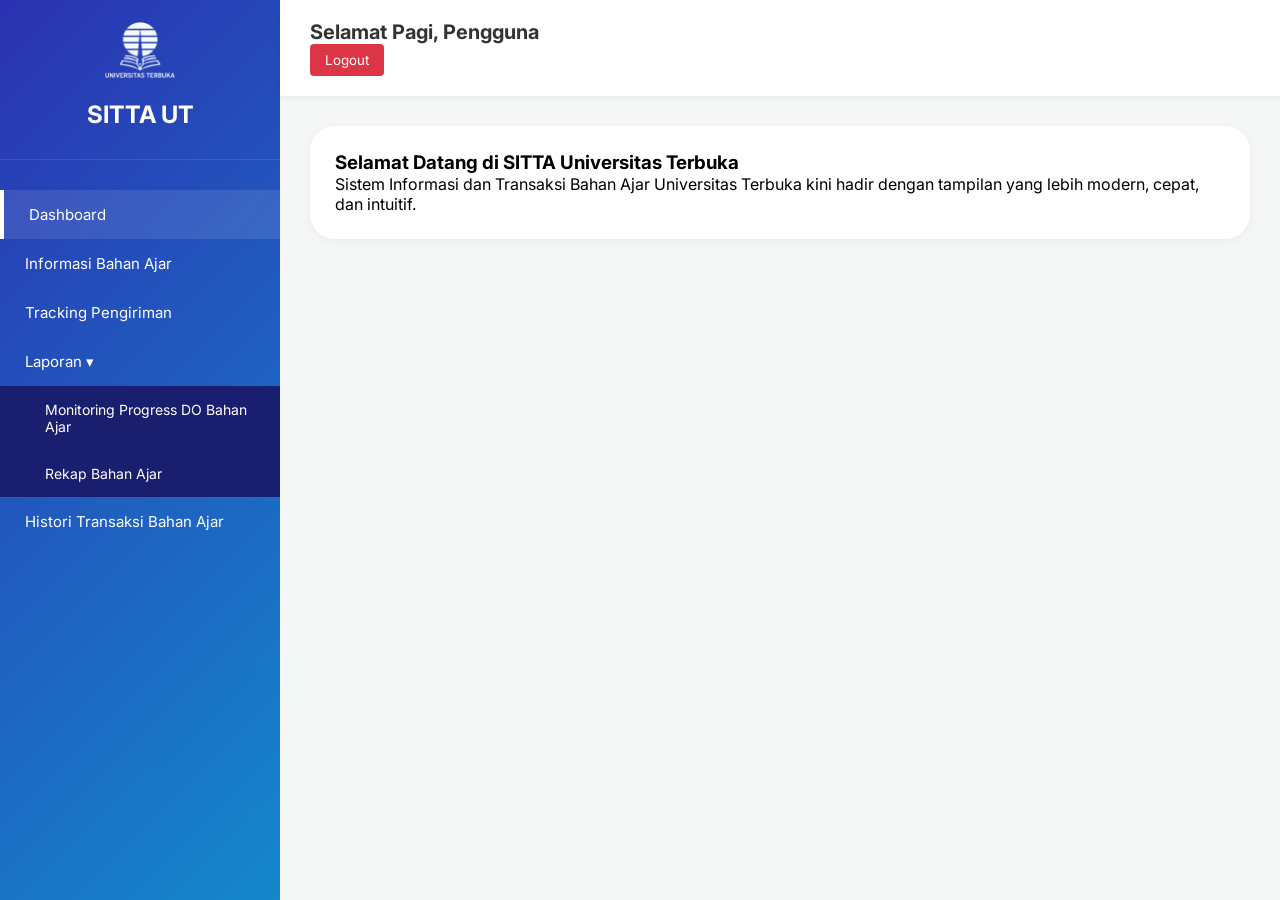
==== dashboard.html @ e6acb8a3 "Upload SITTA" ====
<!doctype html>
<html lang="en">
  <head>
    <meta charset="UTF-8" />
    <meta name="viewport" content="width=device-width, initial-scale=1.0" />
    <title>Dashboard SITTA</title>
    <link rel="preconnect" href="https://fonts.googleapis.com" />
    <link rel="preconnect" href="https://fonts.gstatic.com" crossorigin />
    <link
      href="https://fonts.googleapis.com/css2?family=Inter:wght@400;500;600;700&display=swap"
      rel="stylesheet"
    />
    <link rel="stylesheet" href="css/style.css" />
  </head>
  <body>
    <!-- Pembungkus Utama -->
    <div class="dashboard-layout">
      <!-- Left Content  -->
      <aside class="sidebar">
        <img src="img/logo-ut.png" alt="Logo UT" class="logodash" />
        <h2 class="brand-logo">SITTA UT</h2>

        <ul class="nav-menu">
          <li><a href="dashboard.html" class="active">Dashboard</a></li>
          <li>
            <a href="stok.html" class="bahan-ajar">Informasi Bahan Ajar</a>
          </li>
          <li>
            <a href="tracking.html" class="tracking">Tracking Pengiriman</a>
          </li>
          <!-- Menu Laporan dan Sub Menu -->
          <li class="lap-submenu">
            <a href="#">Laporan ▾</a>
            <ul class="sub-menu">
              <li><a href="#">Monitoring Progress DO Bahan Ajar</a></li>
              <li><a href="#">Rekap Bahan Ajar</a></li>
            </ul>
          </li>

          <li>
            <a href="#" class="histori-transaksi"
              >Histori Transaksi Bahan Ajar</a
            >
          </li>
        </ul>
      </aside>
      <!-- Right Content -->
      <main class="main-content">
        <!-- Header Greeting -->
        <header class="greeting">
          <h2 id="teks-greeting">Sapaan...</h2>
          <button id="btn-logout" class="btn-logout">Logout</button>
        </header>

        <!-- Area Utama Penampilan -->
        <section class="content-area">
          <div class="card">
            <h3>Selamat Datang di SITTA Universitas Terbuka</h3>
            <p>
              Sistem Informasi dan Transaksi Bahan Ajar Universitas Terbuka kini
              hadir dengan tampilan yang lebih modern, cepat, dan intuitif.
            </p>
          </div>
        </section>
      </main>
    </div>
    <script src="/js/script.js"></script>
  </body>
</html>
---- css/style.css ----
* {
  margin: 0;
  padding: 0;
  box-sizing: border-box;
  font-family: "Inter", sans-serif;
}

.split-container {
  display: flex;
  height: 100vh;
}

.left-panel {
  flex: 1;
  background: linear-gradient(135deg, #2b32b2, #1488cc);
  color: white;
  display: flex;
  align-items: center;
  padding: 50px;
  position: relative;
}

.logo-ut {
  max-width: 150px;
  margin-bottom: 20px;
}
.main-title {
  font-size: 48px;
  margin-bottom: 20px;
}
.description {
  font-size: 16px;
  line-height: 1.5;
  opacity: 0.9;
}
.copyright {
  position: absolute;
  bottom: 30px;
  font-size: 14px;
  opacity: 0.7;
}

.right-panel {
  flex: 1;
  background-color: white;
  display: flex;
  justify-content: center;
  align-items: center;
}

.form-wrapper {
  width: 100%;
  max-width: 400px;
  padding: 20px;
}
.brand-text {
  font-size: 24px;
  margin-bottom: 40px;
  color: #111;
}
.welcome-text {
  margin-bottom: 30px;
}
.welcome-text h3 {
  font-size: 28px;
  margin-bottom: 5px;
  color: #111;
}
.welcome-text p {
  font-size: 14px;
  color: #666;
}
.welcome-text a,
.forgot-wrapper a {
  color: #2b32b2;
  font-weight: bold;
  text-decoration: none;
}
.forgot-wrapper {
  margin-top: 20px;
  text-align: center;
  font-size: 14px;
  color: #666;
}

input[type="email"],
input[type="password"] {
  width: 100%;
  padding: 15px 0;
  margin-bottom: 25px;
  border: none;
  border-bottom: 1px solid #ccc;
  outline: none;
  font-size: 14px;
  transition: border-color 0.3s;
}
input:focus {
  border-bottom: 2px solid #1488cc;
}

.btn-dark {
  width: 100%;
  padding: 15px;
  background-color: #1a1a1a;
  color: white;
  border: none;
  border-radius: 6px;
  font-size: 14px;
  font-weight: bold;
  cursor: pointer;
}

.modal-reset {
  display: none;
  position: fixed;
  top: 0;
  left: 0;
  width: 100%;
  height: 100%;
  background-color: rgba(0, 0, 0, 0.6);
  justify-content: center;
  align-items: center;
  z-index: 1000;
}

.reset-content {
  background: white;
  padding: 30px;
  border-radius: 8px;
  width: 350px;
  position: relative;
  text-align: center;
}

.reset-content h3 {
  margin-bottom: 10px;
}
.reset-content p {
  font-size: 14px;
  color: #666;
  margin-bottom: 20px;
}
.close-btn {
  position: absolute;
  top: 10px;
  right: 15px;
  font-size: 24px;
  cursor: pointer;
  color: #999;
}

.dashboard-layout {
  display: flex;
  height: 100vh;
  background-color: #f4f7f6;
}

.sidebar {
  width: 280px;
  background: linear-gradient(135deg, #2b32b2, #1488cc);
  color: white;
  padding: 20px 0;
}

.brand-logo {
  text-align: center;
  font-size: 24px;
  margin-bottom: 30px;
  padding-bottom: 30px;
  border-bottom: 1px solid rgba(255, 255, 255, 0.1);
}

.nav-menu {
  list-style: none;
}
.nav-menu li a {
  display: block;
  padding: 15px 25px;
  color: white;
  text-decoration: none;
  font-size: 15px;
  transition: 0.3s;
}

.nav-menu li a:hover,
.nav-menu li a.active {
  background-color: rgba(255, 255, 255, 0.1);
  border-left: 4px solid #fff;
}

.sub-menu {
  list-style: none;
  background-color: #1a1e6e;
}

.sub-menu li a {
  padding-left: 45px;
  font-size: 14px;
}

.main-content {
  flex: 1;
  display: flex;
  flex-direction: column;
}

.greeting {
  background-color: white;
  padding: 20px 30px;
  justify-content: space-between;
  align-items: center;
  box-shadow: 0 2px 5px rgba(0, 0, 0, 0.05);
}

#teks-greeting {
  font-size: 20px;
  color: #333;
}

.btn-logout {
  padding: 8px 15px;
  background-color: #dc3545;
  color: white;
  border: none;
  border-radius: 4px;
  cursor: pointer;
}

.content-area {
  padding: 30px;
}
.card {
  background: white;
  padding: 25px;
  border-radius: 25px;
  box-shadow: 0 2px 10px rgba(0, 0, 0, 0.05);
}
.logodash {
  max-width: 80px;
  display: block;
  margin: 0 auto 20px;
}

.tracking-box {
  margin-top: 20px;
}
.tracking-box h3 {
  margin-bottom: 10px;
  color: #111;
}

.search-container {
  display: flex;
  gap: 10px;
  margin: 20px 0;
}
.search-container input {
  flex: 1;
  margin-bottom: 0;
}
.search-container button {
  width: auto;
  padding: 0 30px;
}

.hasil-container {
  border: 1px solid #e0e0e0;
  border-radius: 8px;
  padding: 25px;
  margin-top: 20px;
  background-color: #fafafa;
}

.header-tracking {
  display: flex;
  justify-content: space-between;
  align-items: center;
  border-bottom: 1px solid #ddd;
  padding-bottom: 15px;
  margin-bottom: 20px;
}
.header-tracking h4 {
  font-size: 18px;
  color: #2b32b2;
}

.badge-status {
  background-color: #f39c12;
  color: white;
  padding: 6px 15px;
  border-radius: 20px;
  font-size: 13px;
  font-weight: 600;
}

.detail-grid {
  display: grid;
  grid-template-columns: 1fr 1fr;
  gap: 15px;
  margin-bottom: 30px;
  font-size: 14px;
  line-height: 1.5;
}

/* Gaya Timeline Perjalanan */
.timeline-container h4 {
  margin-bottom: 15px;
  color: #333;
}
.timeline-list {
  list-style: none;
  border-left: 2px solid #ccc;
  padding-left: 20px;
}
.timeline-list li {
  margin-bottom: 15px;
  position: relative;
}
.timeline-list li::before {
  content: "";
  position: absolute;
  left: -26px;
  top: 4px;
  width: 10px;
  height: 10px;
  background-color: #2b32b2;
  border-radius: 50%;
}
.time-text {
  font-size: 12px;
  color: #666;
  display: block;
  margin-bottom: 4px;
}
.desc-text {
  font-size: 14px;
  color: #111;
}
.header-stok {
  display: flex;
  justify-content: space-between;
  align-items: center;
  margin-bottom: 20px;
}
.header-stok h3 {
  color: #111;
}

.table-responsive {
  overflow-x: auto;
}

.table-stok {
  width: 100%;
  border-collapse: separate;
  border-spacing: 0 12px;
  text-align: left;
}

/* Gaya Header */
.table-stok th {
  color: #666;
  font-size: 12px;
  font-weight: 600;
  letter-spacing: 1px;
  padding: 0 20px 10px 20px;
}

.table-stok td {
  background-color: #f8f9fa;
  padding: 15px 20px;
  color: #333;
  vertical-align: middle;
  border-top: 1px solid #eee;
  border-bottom: 1px solid #eee;
}

.table-stok td:first-child {
  border-left: 1px solid #eee;
  border-top-left-radius: 8px;
  border-bottom-left-radius: 8px;
}
.table-stok td:last-child {
  border-right: 1px solid #eee;
  border-top-right-radius: 8px;
  border-bottom-right-radius: 8px;
}

.table-stok tbody tr:hover td {
  background-color: #f1f5fb;
  border-color: #e2e8f0;
}

.thumb-cover {
  width: 45px;
  height: 60px;
  object-fit: cover;
  border-radius: 4px;
  border: 1px solid #ddd;
}

.badge {
  padding: 8px 18px;
  border-radius: 20px;
  font-size: 13px;
  font-weight: 600;
  display: inline-block;
  text-align: center;
}

.badge-tersedia {
  color: #20c997;
  background-color: rgba(32, 201, 151, 0.1);
  border: 1px solid #20c997;
}
.badge-tipis {
  color: #f6c23e;
  background-color: rgba(246, 194, 62, 0.1);
  border: 1px solid #f6c23e;
}
.badge-habis {
  color: #e74a3b;
  background-color: rgba(231, 74, 59, 0.1);
  border: 1px solid #e74a3b;
}
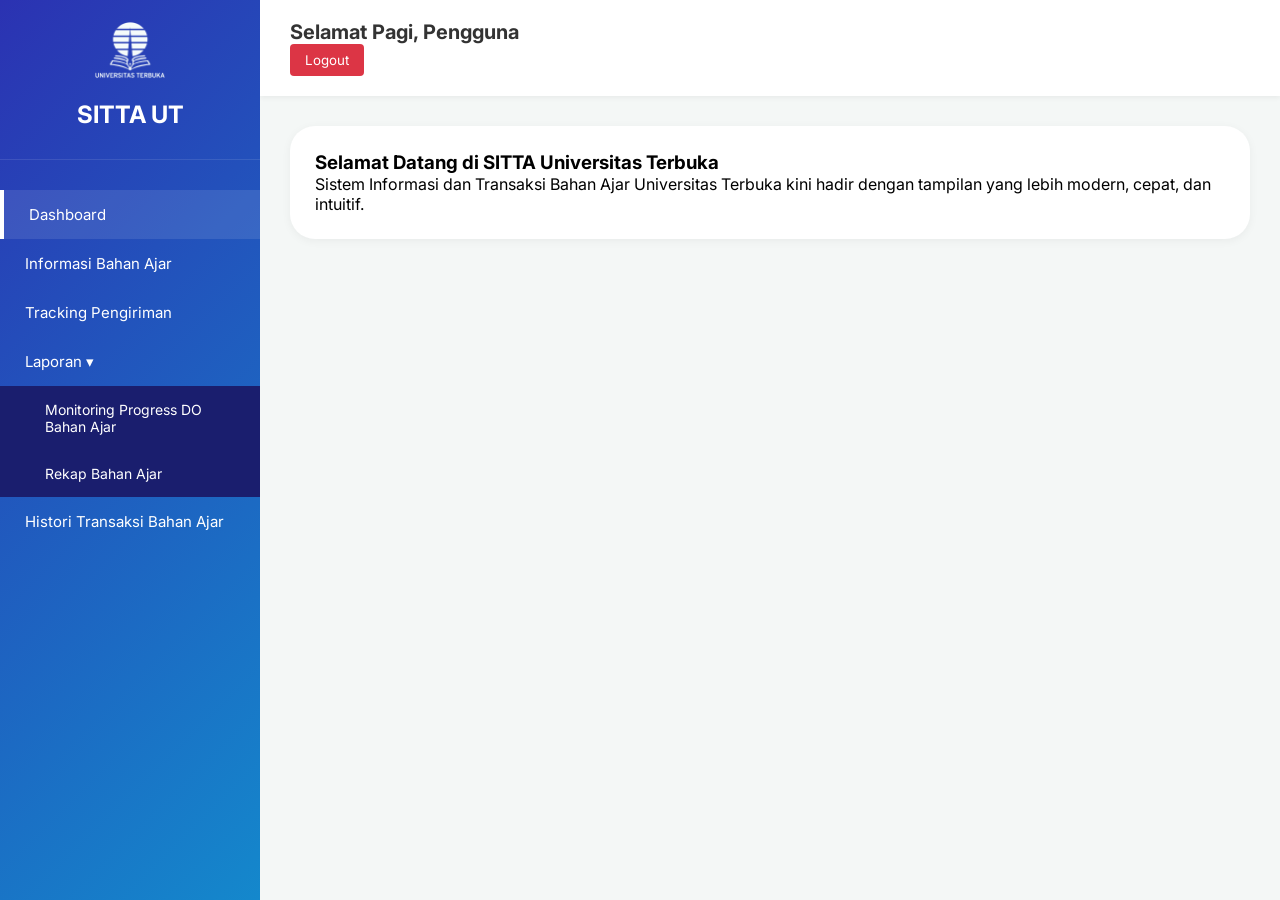
==== commit af84c006: "Fix Responsive Web" ====
--- a/dashboard.html
+++ b/dashboard.html
@@ -10,13 +10,16 @@
       href="https://fonts.googleapis.com/css2?family=Inter:wght@400;500;600;700&display=swap"
       rel="stylesheet"
     />
-    <link rel="stylesheet" href="css/style.css" />
+    <link rel="stylesheet" href="./css/style.css" />
   </head>
   <body>
     <!-- Pembungkus Utama -->
     <div class="dashboard-layout">
       <!-- Left Content  -->
       <aside class="sidebar">
+        <button id="btn-close-sidebar" class="btn-close-sidebar">
+          &times;
+        </button>
         <img src="img/logo-ut.png" alt="Logo UT" class="logodash" />
         <h2 class="brand-logo">SITTA UT</h2>
 
@@ -48,6 +51,7 @@
       <main class="main-content">
         <!-- Header Greeting -->
         <header class="greeting">
+          <button id="btn-hamburger" class="btn-hamburger">☰</button>
           <h2 id="teks-greeting">Sapaan...</h2>
           <button id="btn-logout" class="btn-logout">Logout</button>
         </header>
@@ -64,6 +68,6 @@
         </section>
       </main>
     </div>
-    <script src="/js/script.js"></script>
+    <script src="./js/script.js"></script>
   </body>
 </html>
--- a/css/style.css
+++ b/css/style.css
@@ -152,11 +152,14 @@
 .dashboard-layout {
   display: flex;
   height: 100vh;
+  align-items: stretch;
   background-color: #f4f7f6;
 }
 
 .sidebar {
-  width: 280px;
+  width: 260px;
+  flex-shrink: 0;
+  min-height: 100vh;
   background: linear-gradient(135deg, #2b32b2, #1488cc);
   color: white;
   padding: 20px 0;
@@ -200,6 +203,8 @@
 
 .main-content {
   flex: 1;
+  min-width: 0;
+  overflow-x: auto;
   display: flex;
   flex-direction: column;
 }
@@ -423,3 +428,76 @@
   background-color: rgba(231, 74, 59, 0.1);
   border: 1px solid #e74a3b;
 }
+
+.btn-hamburger {
+  display: none;
+  background: none;
+  border: none;
+  font-size: 26px;
+  color: #333;
+  cursor: pointer;
+  margin-right: 15px;
+}
+.btn-close-sidebar {
+  display: none;
+}
+@media screen and (max-width: 768px) {
+  .split-container {
+    flex-direction: column;
+    height: auto;
+  }
+
+  .left-panel,
+  .right-panel {
+    width: 100%;
+    min-height: auto;
+    padding: 40px 20px;
+  }
+
+  .left-panel .main-title {
+    font-size: 32px;
+  }
+
+  .left-panel .description {
+    font-size: 14px;
+  }
+
+  .description {
+    padding-bottom: 15px;
+  }
+
+  /* //button hamburger */
+  .btn-hamburger {
+    display: inline-block;
+  }
+  .topbar {
+    display: flex;
+    align-items: center;
+    padding: 15px;
+  }
+  .sidebar {
+    position: fixed;
+    top: 0;
+    left: -100%; /* Posisi awal: Sembunyi total */
+    width: 260px; /* Lebar menu saat ditarik */
+    height: 100vh; /* Tinggi layar penuh */
+    z-index: 1000; /* Pastikan menimpa semua elemen lain */
+    transition: 0.3s ease-in-out; /* Animasi mulus selama 0.3 detik */
+    box-shadow: 2px 0 10px rgba(0, 0, 0, 0.5); /* Efek bayangan agar elegan */
+  }
+  .sidebar.muncul {
+    left: 0;
+  }
+
+  .btn-close-sidebar {
+    display: block;
+    position: absolute; /* Bebas diposisikan di mana saja di dalam sidebar */
+    top: 15px;
+    right: 20px;
+    background: none;
+    border: none;
+    color: #ffffff; /* Warna putih agar kontras dengan sidebar biru */
+    font-size: 36px; /* Ukuran yang nyaman untuk ditekan jari */
+    cursor: pointer;
+  }
+}
